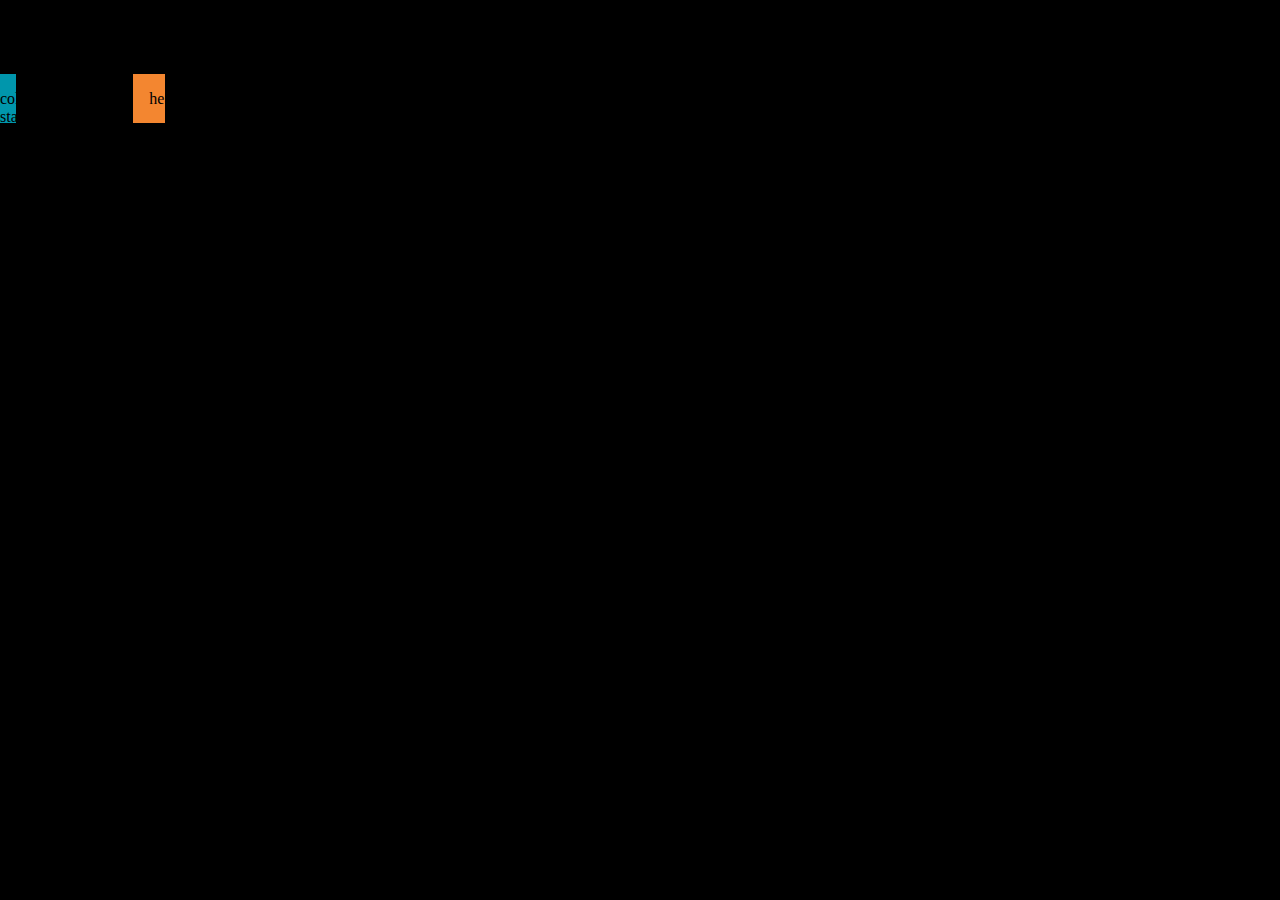
==== public/braitenberg_vehicle1_ALIVE.html @ 0fa3013b "Adds initial files." ====
<!DOCTYPE html>
<html>
<head>
  <meta http-equiv="content-type" content="text/html; charset=UTF-8" />
  <meta name="viewport" content = "user-scalable=no, width=device-width, initial-scale=1.0; maximum-scale=1.0;" />
  <meta name="apple-mobile-web-app-capable" content="yes" />
  <meta name="apple-mobile-web-app-status-bar-style" content="black-translucent" />
  <title>FloraJS | Simulate natural systems with JavaScript</title>
  <link rel="stylesheet" href="css/mantle.css" type="text/css" charset="utf-8">
  <link rel="stylesheet" href="css/flora.css" type="text/css" charset="utf-8">
  <link rel="stylesheet" href="css/braitenberg.css" type="text/css" charset="utf-8">
  <script src="scripts/mantle.js" type="text/javascript" charset="utf-8"></script>
  <script src="scripts/flora.js" type="text/javascript" charset="utf-8"></script>
  <script type="text/javascript">
    var _gaq = _gaq || [];
    _gaq.push(['_setAccount', 'UA-9773576-12']);
    _gaq.push(['_trackPageview']);

    (function() {
      var ga = document.createElement('script'); ga.type = 'text/javascript'; ga.async = true;
      ga.src = ('https:' == document.location.protocol ? 'https://ssl' : 'http://www') + '.google-analytics.com/ga.js';
      var s = document.getElementsByTagName('script')[0]; s.parentNode.insertBefore(ga, s);
    })();
  </script>
</head>
<body class='world floraElement' style='background-color: black;'>
  <div id="containerMenu" class="container-menu">
    <div class="container-panel">
      <div class="container-behavior">ALIVE</div>
      <div class="container-vehicle-description"><div class="vehicle-type">Vehicle 1</div><div class="theme">Getting around</div></div>
      <div class="container-quote"><div>"...you would say, it is <span class="behavior">ALIVE</span>, since you have never seen a particle of dead matter move around quite like that."</div><div class="author">- Valentino Braitenberg</div></div>
    </div>
    <div id="containerSystem" class="container-system">
      <span class="system-element-icon cold"></span><span class="system-element"><span class="element-type">cold:</span> DECELERATE</span>&nbsp;&nbsp;&nbsp;<span class="system-element-icon heat"></span><span class="system-element"><span class="element-type">heat:</span> ACCELERATE</span>
    </div>
    <div id="containerButton" class="container-button">
      <div id="buttonStart" class="button">start</div>
    </div>
  </div>
  <script src="scripts/braitenberg.js" type="text/javascript" charset="utf-8"></script>
  <script src="scripts/braitenberg_vehicle1_ALIVE.js" type="text/javascript" charset="utf-8"></script>
</body>
</html>
---- public/css/mantle.css ----
/*
Mantle
Copyright (c) 2013 Vince Allen
vince@vinceallen.com
http://www.vinceallen.com

Permission is hereby granted, free of charge, to any person obtaining a copy
of this software and associated documentation files (the "Software"), to deal
in the Software without restriction, including without limitation the rights
to use, copy, modify, merge, publish, distribute, sublicense, and/or sell
copies of the Software, and to permit persons to whom the Software is
furnished to do so, subject to the following conditions:

The above copyright notice and this permission notice shall be included in
all copies or substantial portions of the Software.

THE SOFTWARE IS PROVIDED "AS IS", WITHOUT WARRANTY OF ANY KIND, EXPRESS OR
IMPLIED, INCLUDING BUT NOT LIMITED TO THE WARRANTIES OF MERCHANTABILITY,
FITNESS FOR A PARTICULAR PURPOSE AND NONINFRINGEMENT. IN NO EVENT SHALL THE
AUTHORS OR COPYRIGHT HOLDERS BE LIABLE FOR ANY CLAIM, DAMAGES OR OTHER
LIABILITY, WHETHER IN AN ACTION OF CONTRACT, TORT OR OTHERWISE, ARISING FROM,
OUT OF OR IN CONNECTION WITH THE SOFTWARE OR THE USE OR OTHER DEALINGS IN
THE SOFTWARE.
*/
/* Version: 1.1.0 */
/* Build time: April 21, 2013 03:34:37 */
.element {
  position: absolute;
  top: 0; left: 0;
  -webkit-box-sizing: border-box;
  -moz-box-sizing: border-box;
  -o-box-sizing: border-box;
  -ms-box-sizing: border-box;
  box-sizing: border-box;
}

.world {
  background: rgb(255, 255, 255);
  position: absolute;
  margin: 0 auto;
  z-index: 0;
  height: 100%;
  width: 100%;
  overflow: hidden;
}

/* STATS */
.statsDisplay {
  position: fixed;
  display: inline-block;
  background-color: rgb(0, 0, 0);
  background-color: rgba(0, 0, 0, 0.75);
  border-bottom: 1px solid rgb(50, 50, 50);
  border-right: 1px solid rgb(50, 50, 50);
  color: rgb(255, 255, 255);
  padding: 0.75em;
  font-family: Helvetica;
  font-size: 0.85em;
}

.statsDisplayLabel {
  display: inline-block;
  color: rgb(150, 150, 150);
  margin-left: 0.75em;
}

.statsDisplayLabel:first-child {
  margin-left: 0;
}
---- public/css/flora.css ----
/*
FloraJS
Copyright (c) 2013 Vince Allen
vince@vinceallen.com
http://www.vinceallen.com

Permission is hereby granted, free of charge, to any person obtaining a copy
of this software and associated documentation files (the "Software"), to deal
in the Software without restriction, including without limitation the rights
to use, copy, modify, merge, publish, distribute, sublicense, and/or sell
copies of the Software, and to permit persons to whom the Software is
furnished to do so, subject to the following conditions:

The above copyright notice and this permission notice shall be included in
all copies or substantial portions of the Software.

THE SOFTWARE IS PROVIDED "AS IS", WITHOUT WARRANTY OF ANY KIND, EXPRESS OR
IMPLIED, INCLUDING BUT NOT LIMITED TO THE WARRANTIES OF MERCHANTABILITY,
FITNESS FOR A PARTICULAR PURPOSE AND NONINFRINGEMENT. IN NO EVENT SHALL THE
AUTHORS OR COPYRIGHT HOLDERS BE LIABLE FOR ANY CLAIM, DAMAGES OR OTHER
LIABILITY, WHETHER IN AN ACTION OF CONTRACT, TORT OR OTHERWISE, ARISING FROM,
OUT OF OR IN CONNECTION WITH THE SOFTWARE OR THE USE OR OTHER DEALINGS IN
THE SOFTWARE.
*/
/* Version: 1.0.0 */
/* Build time: April 27, 2013 11:35:13 */
body {
  margin: 0;
  padding: 0;
  overflow: hidden;
  width: 100%; height: 100%;
  background-color: rgb(0, 0, 0);
}

.hasSensor {
  border-radius: 100%;
}

.liquid {
  box-shadow: 0 0 0 1em rgb(224, 228, 204);
}

.attractor {
  box-shadow: 0 0 0 1em rgb(64, 129, 0);
}

.repeller {
  box-shadow: 0 0 0 1em rgb(243, 134, 48);
}

.nose {
  position: absolute;
  left: 80%;
  top: 40%;
  width: 20%; height: 20%;
  background: rgb(255, 255, 255);
}

/* STIMULI - start */
.cold {
  box-shadow: 0 0 0 1em rgb(0, 150, 172);
}

.food {
  box-shadow: 0 0 0 1em rgb(104, 173, 48);

}

.heat {
  box-shadow: 0 0 0 1em rgb(243, 134, 48);
}

.light {
  box-shadow: 0 0 0 1em rgb(255, 255, 100);
}

.oxygen {
  box-shadow: 0 0 0 1em rgb(183, 219, 219);
}
/* STIMULI - end */

/* CAPTION / INPUT MENU */
.caption, .inputMenu {
  width: auto;
  position: absolute;
  font-family: "Franklin Gothic Medium", "Franklin Gothic", "ITC Franklin Gothic", Arial, sans-serif;
  color: rgb(0, 0, 0);
  text-align: center;
  cursor: default;
  -webkit-user-select: none;
  -moz-user-select: none;
  -o-user-select: none;
  -ms-user-select: none;
  user-select: none;
}

.captionTop, .inputMenuTop {
  bottom: 90%;
}

.captionBottom, .inputMenuBottom {
  top: 90%;
}

.captionLeft, .inputMenuLeft {
  left: 0;
}

.captionRight, .inputMenuRight {
  right: 0;
}

.captionCenter, .inputMenuCenter {
  width: 100%;
  text-align: center;
  margin: 0 auto;
}
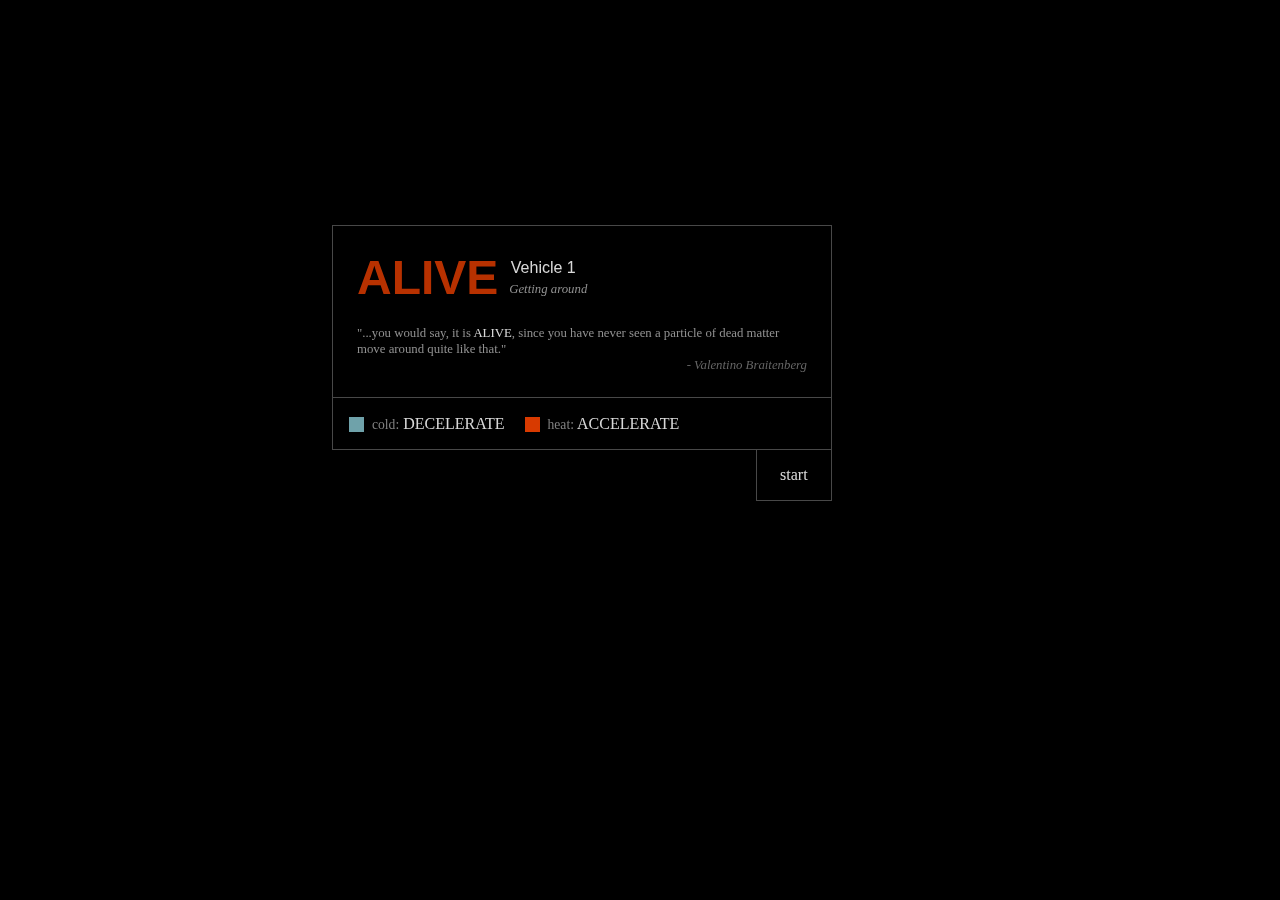
==== commit d7a73a04: "Replaces tracking code." ====
--- a/public/braitenberg_vehicle1_ALIVE.html
+++ b/public/braitenberg_vehicle1_ALIVE.html
@@ -11,17 +11,7 @@
   <link rel="stylesheet" href="css/braitenberg.css" type="text/css" charset="utf-8">
   <script src="scripts/mantle.js" type="text/javascript" charset="utf-8"></script>
   <script src="scripts/flora.js" type="text/javascript" charset="utf-8"></script>
-  <script type="text/javascript">
-    var _gaq = _gaq || [];
-    _gaq.push(['_setAccount', 'UA-9773576-12']);
-    _gaq.push(['_trackPageview']);
-
-    (function() {
-      var ga = document.createElement('script'); ga.type = 'text/javascript'; ga.async = true;
-      ga.src = ('https:' == document.location.protocol ? 'https://ssl' : 'http://www') + '.google-analytics.com/ga.js';
-      var s = document.getElementsByTagName('script')[0]; s.parentNode.insertBefore(ga, s);
-    })();
-  </script>
+  %TRACKING%
 </head>
 <body class='world floraElement' style='background-color: black;'>
   <div id="containerMenu" class="container-menu">
--- a/public/css/braitenberg.css
+++ b/public/css/braitenberg.css
@@ -0,0 +1,179 @@
+body {
+	position: relative;
+	background: #000;
+}
+.container-menu {
+	position: absolute;
+	bottom: 50%; right: 35%;
+	width: 500px; height: auto;
+	opacity: 0.85;
+	-webkit-user-select: none;
+	-moz-user-select: none;
+	-o-user-select: none;
+	-ms-user-select: none;
+	user-select: none;
+}
+.container-panel {
+	padding: 1.5em;
+	border: 1px solid #555;
+	background: transparent;
+	font-family: "Franklin Gothic Medium", "Franklin Gothic", "ITC Franklin Gothic", Arial, sans-serif;
+}
+.container-behavior, .container-vehicle-description {
+	display: inline-block;
+	vertical-align: middle;
+}
+.container-behavior {
+	color: #ff4500;
+	opacity: .85;
+	font-size: 3em;
+	font-weight: bold;
+}
+
+.vehicle-type, .theme {
+	color: #fff;
+	font-size: 1em;
+	padding-left: 0.5em;
+	line-height: 1.5em;
+}
+
+.theme {
+	font-family: Georgia, Times, "Times New Roman", serif;
+	font-style: oblique;
+	font-size: .8em;
+	color: #aaa;
+}
+
+.container-quote {
+	padding-top: 1.5em;
+	font-family: Georgia, Times, "Times New Roman", serif;
+	font-size: .8em;
+	line-height: 1.25em;
+	color: #aaa;
+}
+
+.container-quote .behavior {
+	color: #fff;
+}
+
+.author {
+	text-align: right;
+	font-style: oblique;
+	color: #777;
+}
+
+.container-button {
+	position: relative;
+}
+
+.button {
+	position: absolute;
+	right: 0;
+	width: 12%;
+	padding: 1em .45em;
+	border-left: 1px solid #555;
+	border-bottom: 1px solid #555;
+	border-right: 1px solid #555;
+	text-align: center;
+	cursor: pointer;
+	font-size: 1em;
+	text-decoration: none;
+	color: #fff;
+}
+
+.container-system {
+	padding: 1em;
+	border-left: 1px solid #555;
+	border-bottom: 1px solid #555;
+	border-right: 1px solid #555;
+	color: #fff;
+}
+
+.element-type {
+	font-size: .85em;
+	color: #999;
+}
+
+.system-element, .system-element-icon {
+	display: inline-block;
+	vertical-align: middle;
+	margin-right: .5em;
+}
+
+.system-element-row {
+	padding: .25em 0;
+}
+
+.system-element-icon {
+	width: 15px; height: 15px;
+}
+
+.system-element-icon.heat,
+.system-element-icon.cold,
+.system-element-icon.light,
+.system-element-icon.oxygen,
+.system-element-icon.food  {
+	position: static;
+	left: auto; top: auto;
+}
+
+.eye {
+	position: absolute;
+	top: 7px; left: 4px;
+	width: 8px; height: 2px;
+	background: #666;
+}
+
+.neutralSensor {
+	position: absolute;
+	top: 0; left: 0;
+	background: transparent;
+	border: 1px solid #fff;
+	border-radius: 100%;
+}
+
+/* stimulants */
+.container-system .cold {
+	background: rgb(132, 192, 201);
+	border-width: 0;
+	border-color: transparent;
+	border-style: none;
+	border-radius: 0;
+	box-shadow: none;
+}
+
+.container-system .food {
+	background: rgb(155, 231, 93);
+	border-width: 0;
+	border-color: transparent;
+	border-style: none;
+	border-radius: 0;
+	box-shadow: none;
+}
+
+.container-system .heat {
+	background: rgb(255, 69, 0);
+	border-width: 0;
+	border-color: transparent;
+	border-style: none;
+	border-radius: 0;
+	box-shadow: none;
+}
+
+.container-system .light {
+	background: rgb(255, 200, 0);
+	border-width: 0;
+	border-color: transparent;
+	border-style: none;
+	border-radius: 0;
+	box-shadow: none;
+}
+
+.container-system .oxygen {
+	background: rgb(0, 174, 239);
+	border-width: 0;
+	border-color: transparent;
+	border-style: none;
+	border-radius: 0;
+	box-shadow: none;
+}
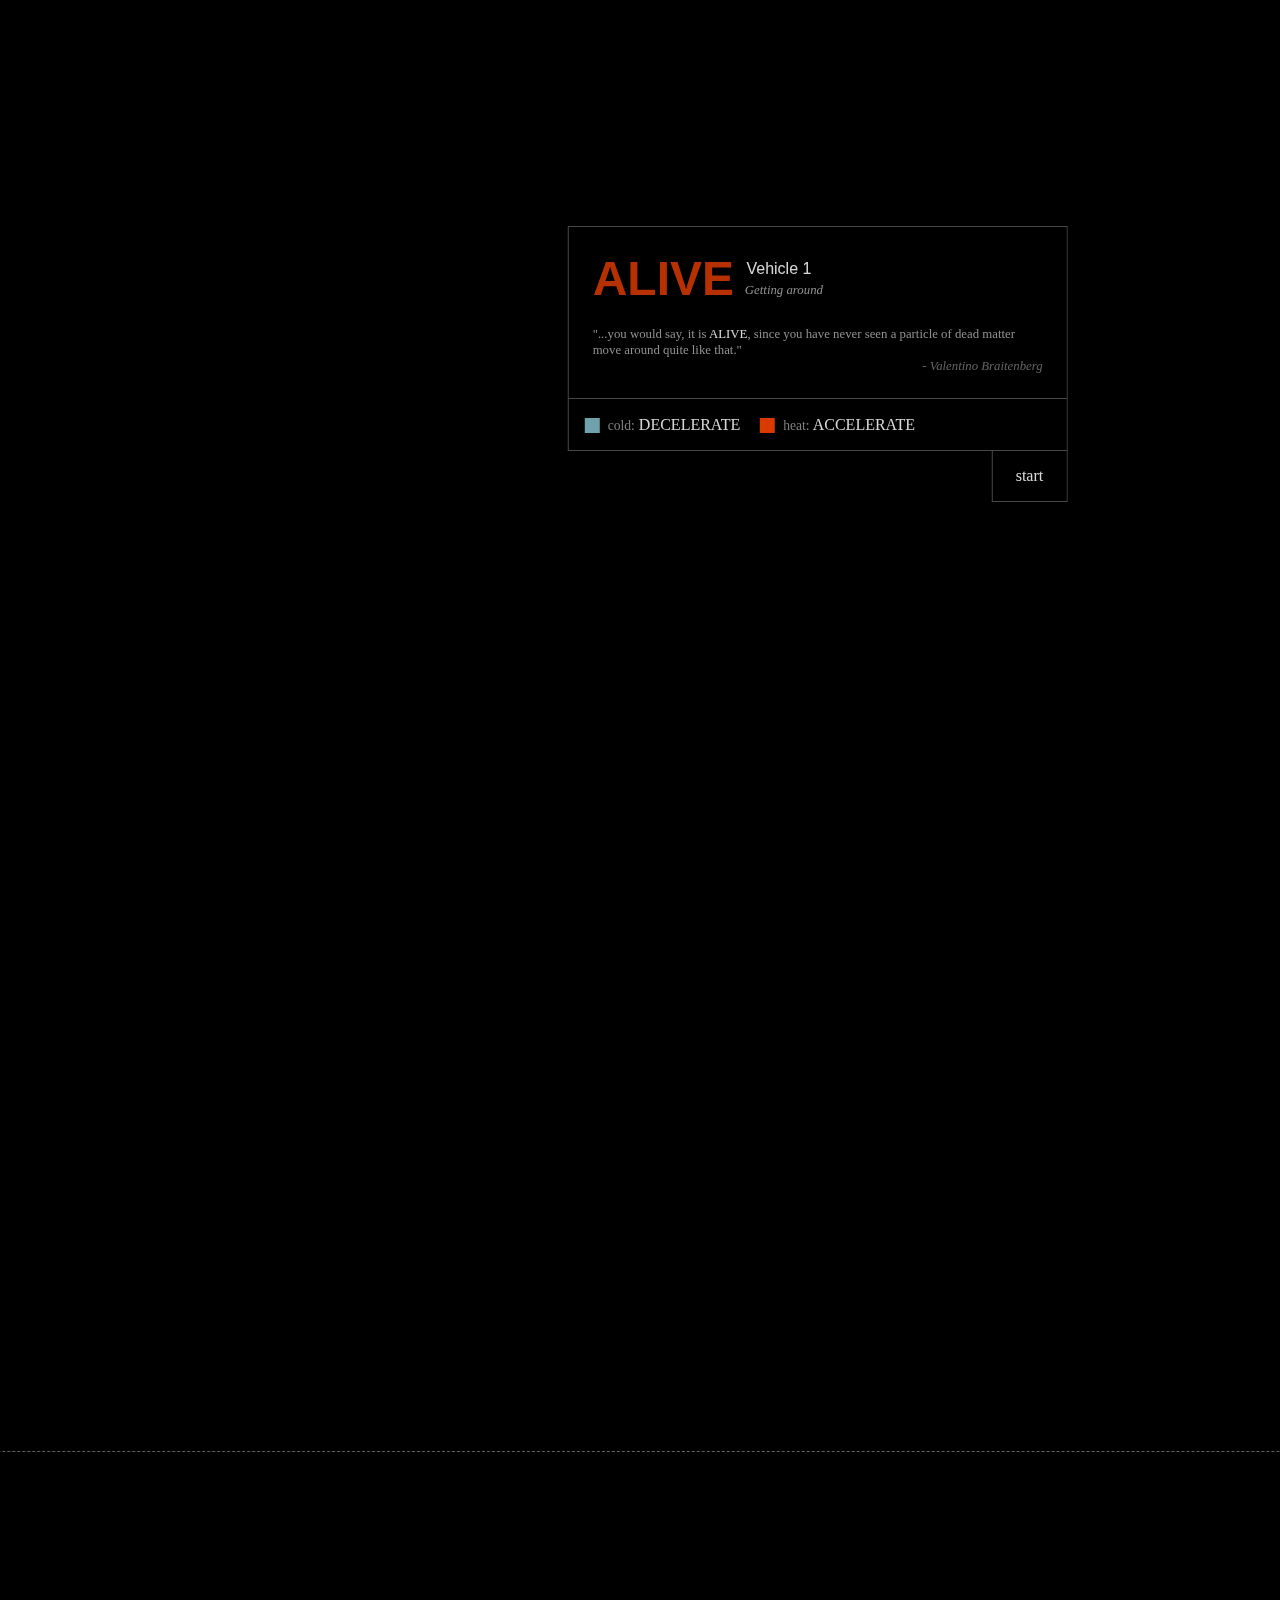
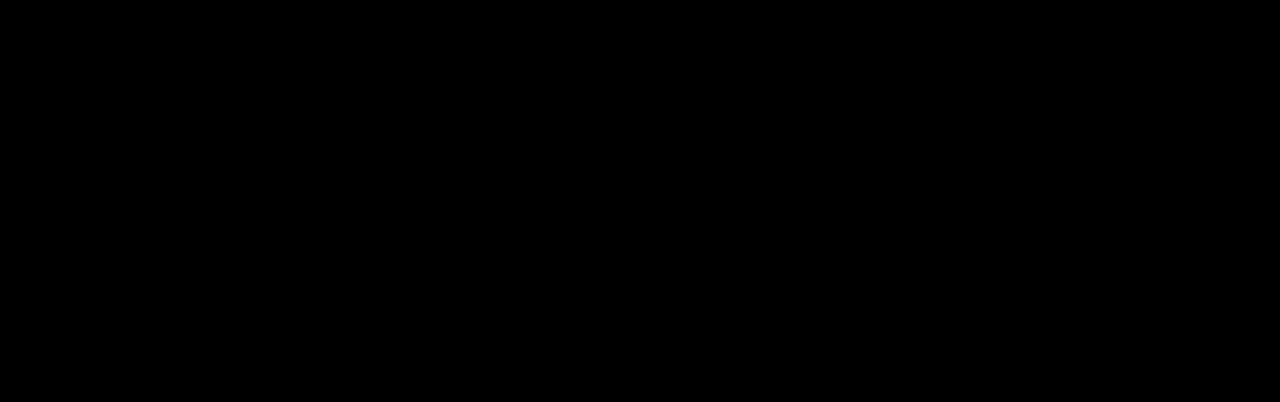
==== commit 1eac8b3c: "Updated for FloraJS 2.0" ====
--- a/public/braitenberg_vehicle1_ALIVE.html
+++ b/public/braitenberg_vehicle1_ALIVE.html
@@ -6,14 +6,13 @@
   <meta name="apple-mobile-web-app-capable" content="yes" />
   <meta name="apple-mobile-web-app-status-bar-style" content="black-translucent" />
   <title>FloraJS | Simulate natural systems with JavaScript</title>
-  <link rel="stylesheet" href="css/mantle.css" type="text/css" charset="utf-8">
+  <link rel="stylesheet" href="css/burner.css" type="text/css" charset="utf-8">
   <link rel="stylesheet" href="css/flora.css" type="text/css" charset="utf-8">
   <link rel="stylesheet" href="css/braitenberg.css" type="text/css" charset="utf-8">
-  <script src="scripts/mantle.js" type="text/javascript" charset="utf-8"></script>
+  <script src="scripts/burner.js" type="text/javascript" charset="utf-8"></script>
   <script src="scripts/flora.js" type="text/javascript" charset="utf-8"></script>
-  %TRACKING%
 </head>
-<body class='world floraElement' style='background-color: black;'>
+<body class='world' style='background-color: black;'>
   <div id="containerMenu" class="container-menu">
     <div class="container-panel">
       <div class="container-behavior">ALIVE</div>
--- a/public/css/burner.css
+++ b/public/css/burner.css
@@ -0,0 +1,44 @@
+/*
+Burner
+Copyright (c) 2013 Vince Allen
+vince@vinceallen.com
+http://www.vinceallen.com
+
+Permission is hereby granted, free of charge, to any person obtaining a copy
+of this software and associated documentation files (the "Software"), to deal
+in the Software without restriction, including without limitation the rights
+to use, copy, modify, merge, publish, distribute, sublicense, and/or sell
+copies of the Software, and to permit persons to whom the Software is
+furnished to do so, subject to the following conditions:
+
+The above copyright notice and this permission notice shall be included in
+all copies or substantial portions of the Software.
+
+THE SOFTWARE IS PROVIDED "AS IS", WITHOUT WARRANTY OF ANY KIND, EXPRESS OR
+IMPLIED, INCLUDING BUT NOT LIMITED TO THE WARRANTIES OF MERCHANTABILITY,
+FITNESS FOR A PARTICULAR PURPOSE AND NONINFRINGEMENT. IN NO EVENT SHALL THE
+AUTHORS OR COPYRIGHT HOLDERS BE LIABLE FOR ANY CLAIM, DAMAGES OR OTHER
+LIABILITY, WHETHER IN AN ACTION OF CONTRACT, TORT OR OTHERWISE, ARISING FROM,
+OUT OF OR IN CONNECTION WITH THE SOFTWARE OR THE USE OR OTHER DEALINGS IN
+THE SOFTWARE.
+*/
+/* Version: 2.0.0 */
+/* Build time: May 27, 2013 01:03:49 */body {
+  background-color: transparent;
+}
+
+.world {
+  position: relative;
+  margin: 0;
+  padding: 0;
+}
+
+.item {
+  position: absolute;
+  top: 0; left: 0;
+  -webkit-box-sizing: border-box;
+  -moz-box-sizing: border-box;
+  -o-box-sizing: border-box;
+  -ms-box-sizing: border-box;
+  box-sizing: border-box;
+}
--- a/public/css/flora.css
+++ b/public/css/flora.css
@@ -22,9 +22,8 @@
 OUT OF OR IN CONNECTION WITH THE SOFTWARE OR THE USE OR OTHER DEALINGS IN
 THE SOFTWARE.
 */
-/* Version: 1.0.0 */
-/* Build time: April 27, 2013 11:35:13 */
-body {
+/* Version: 2.0.0 */
+/* Build time: May 27, 2013 01:04:25 */body {
   margin: 0;
   padding: 0;
   overflow: hidden;
@@ -36,18 +35,6 @@
   border-radius: 100%;
 }
 
-.liquid {
-  box-shadow: 0 0 0 1em rgb(224, 228, 204);
-}
-
-.attractor {
-  box-shadow: 0 0 0 1em rgb(64, 129, 0);
-}
-
-.repeller {
-  box-shadow: 0 0 0 1em rgb(243, 134, 48);
-}
-
 .nose {
   position: absolute;
   left: 80%;
@@ -56,28 +43,6 @@
   background: rgb(255, 255, 255);
 }
 
-/* STIMULI - start */
-.cold {
-  box-shadow: 0 0 0 1em rgb(0, 150, 172);
-}
-
-.food {
-  box-shadow: 0 0 0 1em rgb(104, 173, 48);
-
-}
-
-.heat {
-  box-shadow: 0 0 0 1em rgb(243, 134, 48);
-}
-
-.light {
-  box-shadow: 0 0 0 1em rgb(255, 255, 100);
-}
-
-.oxygen {
-  box-shadow: 0 0 0 1em rgb(183, 219, 219);
-}
-/* STIMULI - end */
 
 /* CAPTION / INPUT MENU */
 .caption, .inputMenu {
